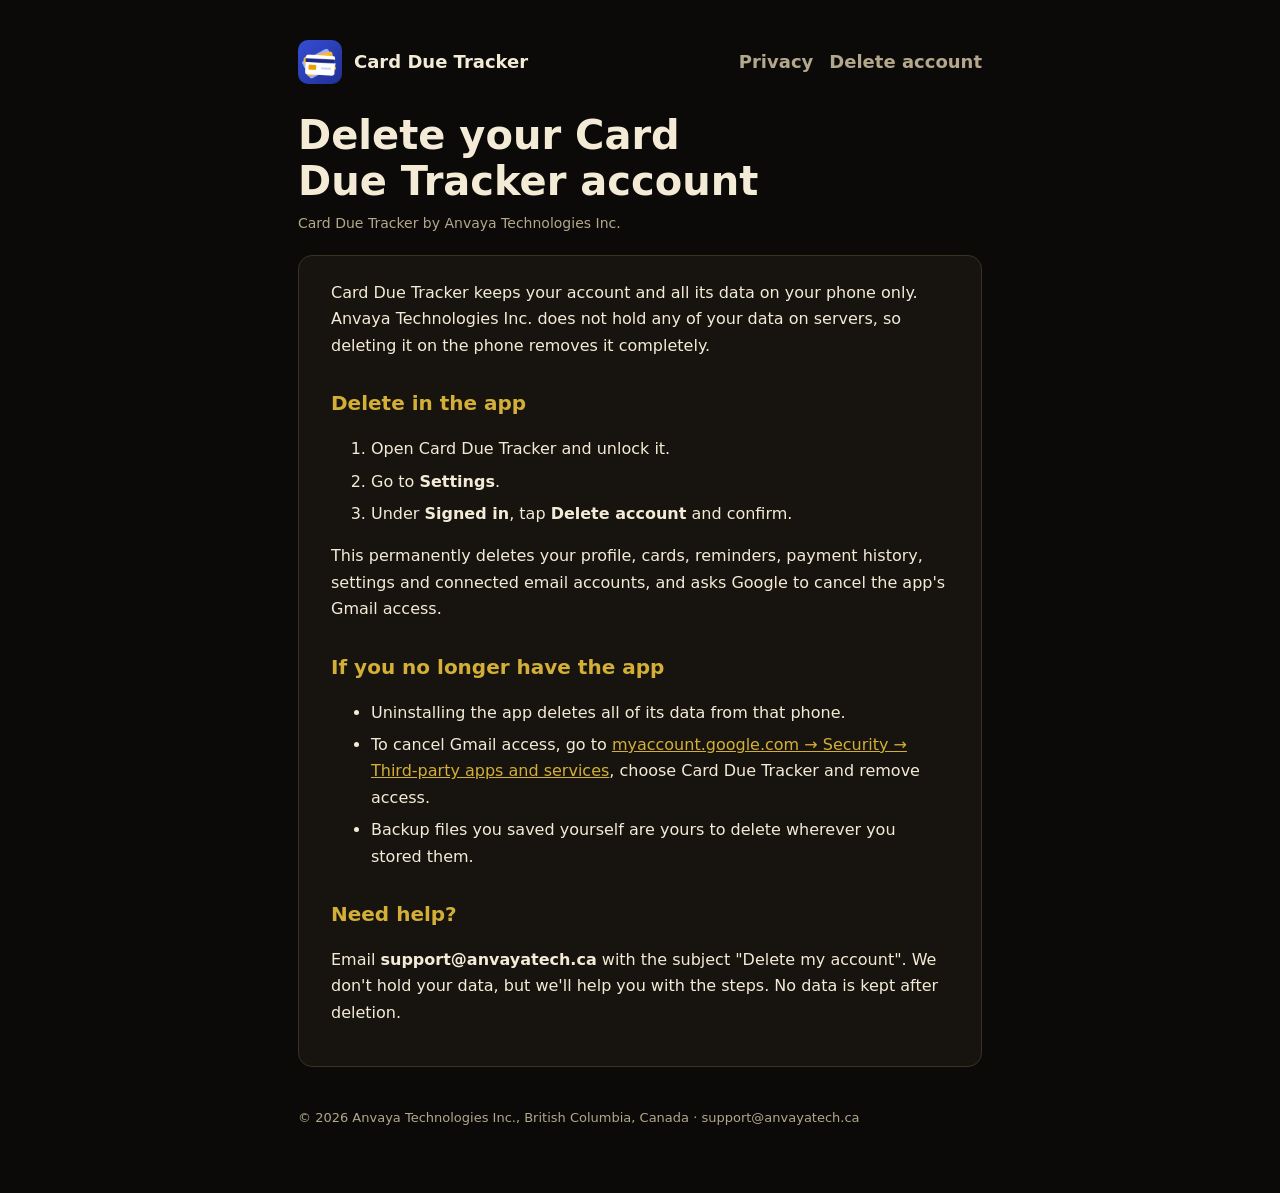
==== delete-account/index.html @ 9a3ffa5a "anvayatech.ca: home, privacy policy and account deletion pages Co-Authored-By: Claude Opus 5.5 <nore" ====
<!doctype html><html lang="en"><head><meta charset="utf-8"><meta name="viewport" content="width=device-width,initial-scale=1">
<title>Delete your account · Card Due Tracker</title><link rel="stylesheet" href="/style.css"><link rel="icon" href="/icon.png"></head><body><main>
<header><img src="/icon.png" alt=""><a href="/">Card Due Tracker</a><nav><a href="/privacy">Privacy</a><a href="/delete-account">Delete account</a></nav></header>
<h1>Delete your Card Due Tracker account</h1>
<p class="meta">Card Due Tracker by Anvaya Technologies Inc.</p>
<div class="card">
<p>Card Due Tracker keeps your account and all its data on your phone only. Anvaya Technologies Inc. does not hold any of your data on servers, so deleting it on the phone removes it completely.</p>
<h2>Delete in the app</h2>
<ol>
<li>Open Card Due Tracker and unlock it.</li>
<li>Go to <b>Settings</b>.</li>
<li>Under <b>Signed in</b>, tap <b>Delete account</b> and confirm.</li>
</ol>
<p>This permanently deletes your profile, cards, reminders, payment history, settings and connected email accounts, and asks Google to cancel the app's Gmail access.</p>
<h2>If you no longer have the app</h2>
<ul>
<li>Uninstalling the app deletes all of its data from that phone.</li>
<li>To cancel Gmail access, go to <a href="https://myaccount.google.com/connections">myaccount.google.com → Security → Third-party apps and services</a>, choose Card Due Tracker and remove access.</li>
<li>Backup files you saved yourself are yours to delete wherever you stored them.</li>
</ul>
<h2>Need help?</h2>
<p>Email <b>support@anvayatech.ca</b> with the subject "Delete my account". We don't hold your data, but we'll help you with the steps. No data is kept after deletion.</p>
</div>
<footer>© 2026 Anvaya Technologies Inc., British Columbia, Canada · support@anvayatech.ca</footer></main></body></html>
---- style.css ----
:root{--bg:#0b0a08;--paper:#17140f;--ink:#f4ebd7;--muted:#b3a78c;--line:#3a3122;--gold:#d4af37}
*{box-sizing:border-box}
body{margin:0;background:var(--bg);color:var(--ink);font:16px/1.65 system-ui,-apple-system,"Segoe UI",Roboto,sans-serif}
main{max-width:720px;margin:0 auto;padding:40px 18px 64px}
header{display:flex;align-items:center;gap:12px;margin-bottom:28px}
header img{width:44px;height:44px;border-radius:10px}
header a{color:var(--ink);text-decoration:none;font-weight:700;font-size:18px}
nav{margin-left:auto;display:flex;gap:16px;font-size:14px}
nav a{color:var(--muted);text-decoration:none}
nav a:hover{color:var(--gold)}
h1{font-size:clamp(28px,5vw,40px);line-height:1.15;margin:0 0 8px;text-wrap:balance}
h2{font-size:20px;margin:28px 0 8px;color:var(--gold)}
.meta{color:var(--muted);font-size:14px;margin:0 0 20px}
.card{background:var(--paper);border:1px solid var(--line);border-radius:14px;padding:24px clamp(18px,4vw,32px)}
.lead{font-size:18px;color:var(--ink)}
.btn{display:inline-block;background:linear-gradient(135deg,#f7e7a1,#d4af37 45%,#a67c1b);color:#1a1408;font-weight:700;padding:12px 20px;border-radius:10px;text-decoration:none}
a{color:var(--gold)}
li+li{margin-top:6px}
footer{margin-top:40px;color:var(--muted);font-size:13px}
header{flex-wrap:wrap}
nav a{white-space:nowrap}
.card>:first-child{margin-top:0}
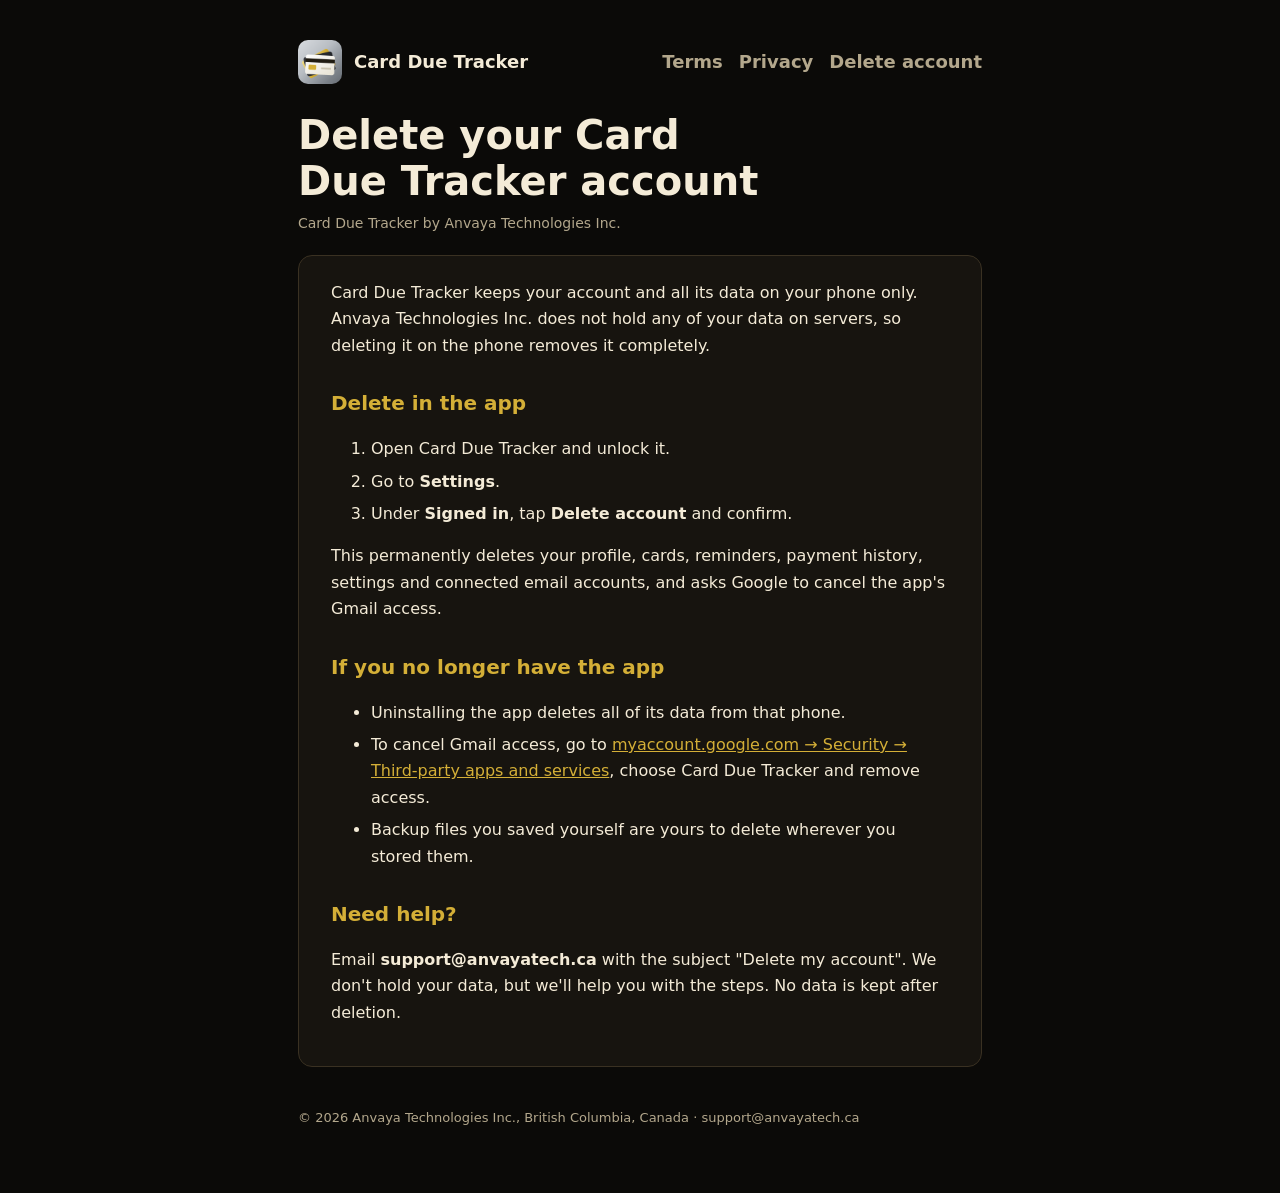
==== commit 6439ec89: "Terms of use page; accuracy note; Terms link in navigation Co-Authored-By: Claude Opus 5.5 <noreply@" ====
--- a/delete-account/index.html
+++ b/delete-account/index.html
@@ -1,6 +1,6 @@
 <!doctype html><html lang="en"><head><meta charset="utf-8"><meta name="viewport" content="width=device-width,initial-scale=1">
 <title>Delete your account · Card Due Tracker</title><link rel="stylesheet" href="/style.css"><link rel="icon" href="/icon.png"></head><body><main>
-<header><img src="/icon.png" alt=""><a href="/">Card Due Tracker</a><nav><a href="/privacy">Privacy</a><a href="/delete-account">Delete account</a></nav></header>
+<header><img src="/icon.png" alt=""><a href="/">Card Due Tracker</a><nav><a href="/terms">Terms</a><a href="/privacy">Privacy</a><a href="/delete-account">Delete account</a></nav></header>
 <h1>Delete your Card Due Tracker account</h1>
 <p class="meta">Card Due Tracker by Anvaya Technologies Inc.</p>
 <div class="card">
